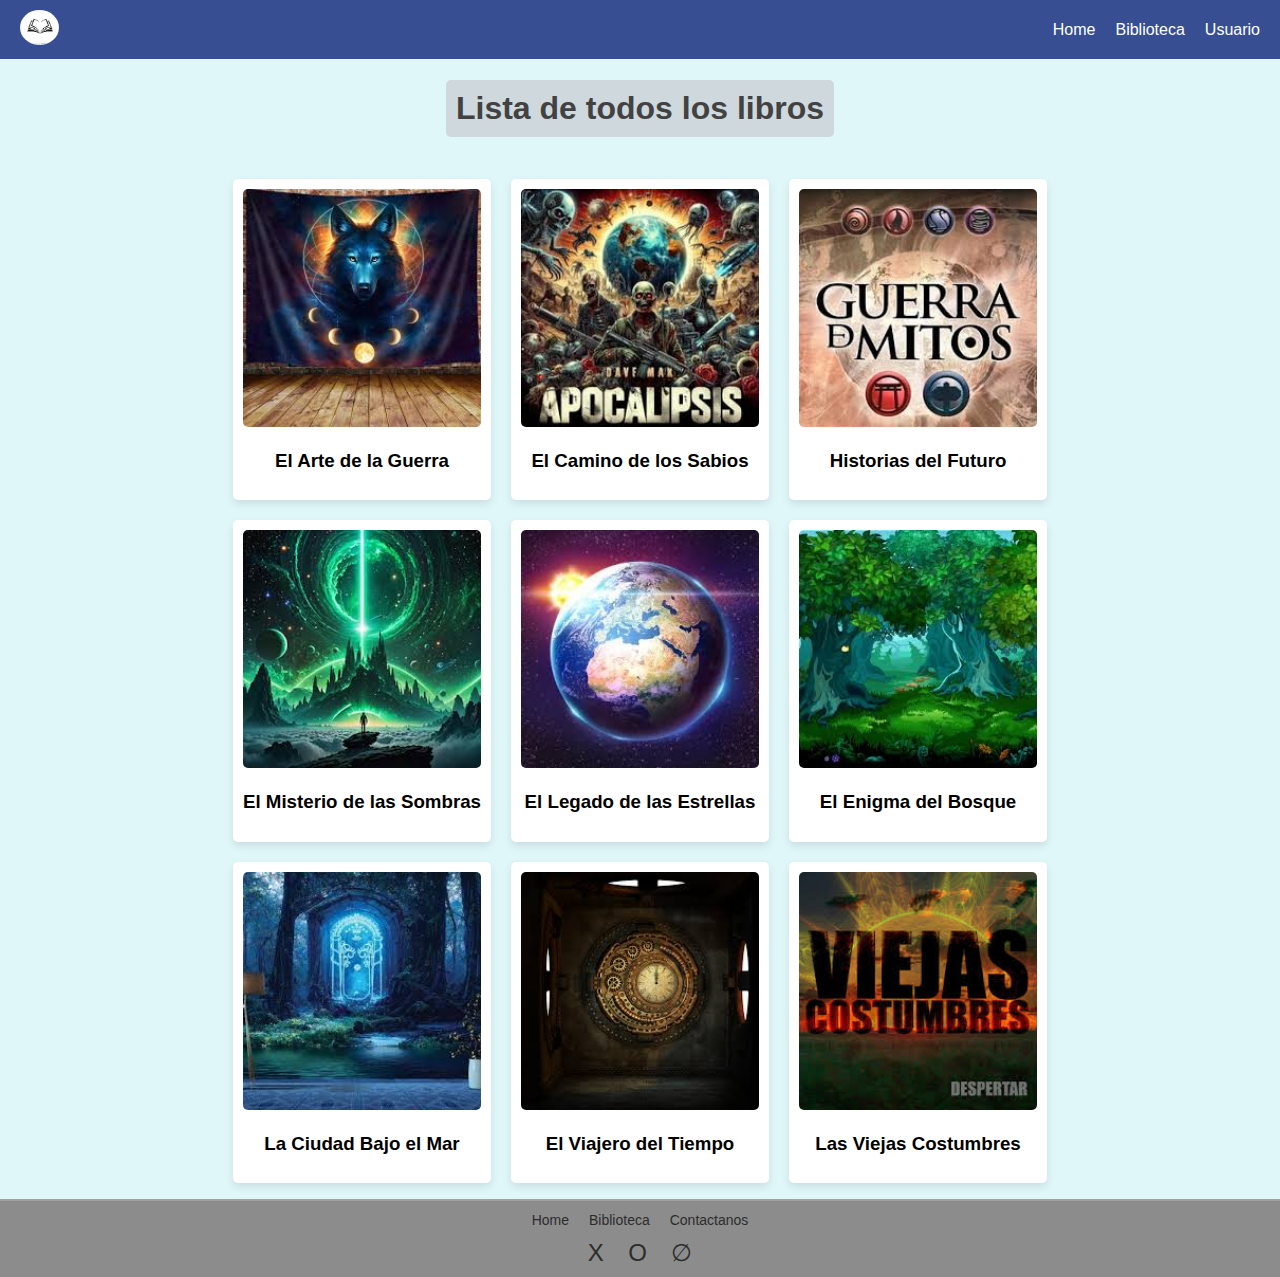
==== html/biblioteca.html @ 380d6970 "actualizar allproyect" ====
<!DOCTYPE html>
<html lang="es">
  <head>
    <meta charset="UTF-8" />
    <meta name="viewport" content="width=device-width, initial-scale=1.0" />
    <link rel="stylesheet" href="../css/biblioteca.css">
    <title>Biblioteca</title>
  </head>
  <body>
    <header>
      <div class="logo">
        <img class="logo-img" src="/assets/logo/logo.jpg" alt="" />
      </div>
      <nav class="nav">
        <ul>
          <li><a href="../index.html">Home</a></li>
          <li><a href="biblioteca.html">Biblioteca</a></li>
          <li class="for-pc"><a href="perfil.html">Usuario</a></li>
        </ul>
      </nav>
    </header>

    <main class="for-pc">
      <div class="main-content">
        <h1>Lista de todos los libros</h1>
        <div class="book-grid">
            <div class="book-item">
                <img src="/assets/150x100/img1.jpg" alt="Libro 1">
                <h3>El Arte de la Guerra</h3>
            </div>
            <div class="book-item">
                <img src="/assets/250x250/img1.jpg" alt="Libro 2">
                <h3>El Camino de los Sabios</h3>
            </div>
            <div class="book-item">
                <img src="/assets/250x250/img2.jpg" alt="Libro 3">
                <h3>Historias del Futuro</h3>
            </div>
            <div class="book-item">
                <img src="/assets/250x250/img3.jpg" alt="Libro 4">
                <h3>El Misterio de las Sombras</h3>
            </div>
            <div class="book-item">
                <img src="/assets/250x250/img4.jpg" alt="Libro 5">
                <h3>El Legado de las Estrellas</h3>
            </div>
            <div class="book-item">
                <img src="/assets/250x250/img5.jpg" alt="Libro 6">
                <h3>El Enigma del Bosque</h3>
            </div>
            <div class="book-item">
                <img src="/assets/250x250/img6.jpg" alt="Libro 7">
                <h3>La Ciudad Bajo el Mar</h3>
            </div>
            <div class="book-item">
                <img src="/assets/250x250/img7.jpg" alt="Libro 8">
                <h3>El Viajero del Tiempo</h3>
            </div>
            <div class="book-item">
                <img src="/assets/250x250/img8.jpg" alt="Libro 9">
                <h3>Las Viejas Costumbres</h3>
            </div>
        </div>    
      </div>
    </main>

    <main class="for-mobil">
      <h1 class="title">Lista de todos los libros</h1>
      <hr>
      <div >
        <div class="card" >
          <div class="card-content" >
            <h2><a href="details_book.html">El Arte de la Guerra</a></h2>
            <p>
                No todas las batallas se libran en campos de guerra. A veces, el conflicto
                interno es el más feroz. Aprender a dominar la mente y el espíritu es el
                verdadero arte de la guerra, donde la paz es la victoria final.
            </p>
        </div>
        
          <img src="https://via.placeholder.com/100" alt="" />
        </div>
        <hr />
        <div class="card">
            <div class="card-content">
              <h2>El Camino de los Sabios</h2>
              <p>
                  El conocimiento es la única riqueza que no se pierde. Adquiere sabiduría, no
                  para ser mejor que los demás, sino para crecer y compartir. Cada lección es un
                  paso hacia un horizonte más vasto.
              </p>
            </div>
        
          <img src="https://via.placeholder.com/100" alt="" />
        </div>
        <div class="card">
          <div class="card-content">
            <h2>Historias del Futuro</h2>
            <p>
                Imagina un mundo donde la tecnología y la humanidad coexisten en perfecta armonía.
                Las historias del futuro nos enseñan que cada avance es una oportunidad para
                mejorar nuestra existencia y desafiar los límites.
            </p>
        </div>
        
          <img src="https://via.placeholder.com/100" alt="" />
        </div>
        <div class="card">
          <div class="card-content">
            <h2>El Misterio de las Sombras</h2>
            <p>
                Entre la luz y la oscuridad, existen secretos que aún no hemos descubierto.
                Las sombras guardan misterios antiguos que esperan ser revelados por aquellos
                valientes dispuestos a mirar más allá.
            </p>
        </div>
        
          <img src="https://via.placeholder.com/100" alt="" />
        </div>

        <div class="card">
          <div class="card-content">
            <h2>El Legado de las Estrellas</h2>
            <p>
                En un futuro donde la humanidad ha colonizado otros planetas, un mensaje misterioso 
                de una civilización desaparecida podría ser la clave para comprender el origen de 
                la vida en el universo y el destino de todas las especies.
            </p>
        </div>
        
          <img src="https://via.placeholder.com/100" alt="" />
        </div>

        <div class="card">
          <div class="card-content">
            <h2>La Fortaleza del Desierto</h2>
            <p>
                En medio de un desierto infinito se erige una fortaleza antigua, protegida por 
                guardianes cuyo propósito ha sido olvidado con el paso del tiempo. Un joven 
                aventurero decide desvelar los misterios que yacen tras sus puertas.
            </p>
          </div>
        
          <img src="https://via.placeholder.com/100" alt="" />
        </div>

        <div class="card">
          <div class="card-content">
            <h2>El Enigma del Bosque</h2>
            <p>
                A las afueras de un pueblo, un bosque guarda misterios que nadie ha podido 
                desentrañar. Entre sus árboles milenarios, se ocultan criaturas legendarias y 
                secretos que desafían la razón. Solo los más valientes se atreven a aventurarse en 
                su interior.
            </p>
          </div>
        
          <img src="https://via.placeholder.com/100" alt="" />
        </div>

        <div class="card">
          <div class="card-content">
            <h2>La Ciudad Bajo el Mar</h2>
            <p>
                Una ciudad sumergida que fue olvidada por los mapas y por la humanidad, resurge 
                cuando un grupo de exploradores submarinos la encuentra. Lo que encuentran allí 
                cambiará para siempre la comprensión de la historia humana.
            </p>
          </div>
        
          <img src="https://via.placeholder.com/100" alt="" />
        </div>

        <div class="card">
          <div class="card-content">
            <h2>Los Viajeros del Tiempo</h2>
            <p>
                En el vasto océano del tiempo, los viajeros descubren que cada época tiene su
                encanto y sus peligros. Desde el pasado hasta el futuro, la línea temporal es
                un lienzo que dibujamos con nuestras acciones.
            </p>
          </div> 
       
          <img src="https://via.placeholder.com/100" alt="" />
        </div>
      </div>
  </main>
<!-- footers -->
    <footer class="footer for-pc">
      <nav class="footer-nav">
        <ul class="footer-menu">
          <li class="footer-menu-item">
            <a href="../index.html" class="footer-link">Home</a>
          </li>
          <li class="footer-menu-item">
            <a href="biblioteca.html" class="footer-link">Biblioteca</a>
          </li>
          <li class="footer-menu-item">
            <a href="contactanos.html" class="footer-link">Contactanos</a>
          </li>
        </ul>
      </nav>
      <div class="footer-icons">
        <span class="icon">X</span>
        <span class="icon">O</span>
        <span class="icon">∅</span>
      </div>
    </footer>


    <footer class="footer for-mobil">
      <ul class="footer-list">
        <li>Instagram</li>
        <li>Facebook</li>
        <li>Twiter</li>
        <li><a href="html/contactanos.html">Contactanos</a></li>
      </ul>
    </footer>
  </body>
</html>
---- css/biblioteca.css ----
@media (min-width: 501px) and (max-width: 1920px) {
  body {
    margin: 0;
    font-family: Arial, sans-serif;
    background-color: #e0f7fa;
  }
  .for-mobil {
    display: none;
  }
  header {
    background-color: #374f92;
    color: white;
    display: flex;
    justify-content: space-between;
    align-items: center;
    padding: 10px 20px;
  }

  .logo-img{
    max-width: 50px;
    max-height: 35px;
    border-radius: 50%;
  }
  header .logo {
  }

  header nav ul {
    list-style-type: none;
    margin: 0;
    padding: 0;
    display: flex;
    gap: 20px;
  }

  header nav ul li {
    display: inline;
  }

  header nav ul li a {
    color: white;
    text-decoration: none;
  }

  .main-content {
    display: flex;
    flex-direction: column;
    align-items: center;
    width: 100%;
    padding-bottom: 1rem;
  }

  h1 {
    background-color: #cfd8dc; /* Gris claro para la barra del título */
    padding: 10px;
    border-radius: 5px;
    color: #424242; /* Gris oscuro */
  }
  h3{
    display: flex;
    justify-content: center;
  }

  /* Estilos de la grid de libros */
  .book-grid {
    display: grid;
    gap: 20px;
    margin-top: 20px;
    grid-template-columns: repeat(3, 1fr);
  }
  
  .book-item {
    background-color: white;
    border-radius: 5px;
    padding: 10px;
    box-shadow: 0 4px 8px rgba(0, 0, 0, 0.1);
  }
  
  .book-item img {
    width: 100%;
    height: auto;
    border-radius: 5px;
  }

  /* footer */
  .footer {
    
    position: sticky-button;
    width: 100%;
    padding-top: 10%;
    background-color: #8c8c8c;
    padding: 10px 0;
    text-align: center;
    border-top: 2px solid #a1a1a1;
  }

  .footer-nav {
    margin-bottom: 10px;
  }

  .footer-menu {
    list-style-type: none;
    padding: 0;
    margin: 0;
    display: flex;
    justify-content: center;
    gap: 20px;
  }

  .footer-menu-item {
    display: inline;
  }

  .footer-link {
    text-decoration: none;
    color: #2c2c2c;
    font-size: 14px;
  }

  .footer-icons {
    margin-top: 10px;
  }

  .icon {
    font-size: 24px;
    color: #2c2c2c;
    margin: 0 10px;
  }
}
@media only screen and (max-width: 500px) {
  body {
    margin: 0;
    font-family: Arial, sans-serif;
    background-color: #e0f7fa;
    display: flex;
    flex-direction: column;
  }
  a {
    text-decoration: none;
    color: inherit;
  }

  .for-pc {
    display: none;
  }
  
  
  header {
    width: 100%;
    overflow-x: auto;
    background-color: #374f92;
    color: white;
    display: flex;
    justify-content: space-between;
    align-items: center;
    padding: 2% 0 2%;
    max-width: 100%; /* ajusta el valor según tus necesidades */
  }

  .logo {
    width: 50px;
    height: 30px;
    margin-left: 3%;
    background-color: #fff;
    border-radius: 50%;
  }
  .nav {
    margin-right: 3%;
    justify-content: space-around;
  }

  header nav ul {
    list-style-type: none;
    margin: 0;
    padding: 0;
    display: flex;
    gap: 20px;
  }

  header nav ul li {
    display: inline;
  }

  header nav ul li a {
    color: white;
    text-decoration: none;
  }
  .title{
    display: flex;
    justify-content: center;
  }
  .card {
    display: flex;
    justify-content: space-between;
    align-items: center;
    background-color: #d4ebeb;
    padding: 1%;
    margin: 1%;
    border: 1px solid #ccc;
    border-radius: 5px;
    cursor: pointer
  }

  .card-content h2 {
    margin: 0;
    font-size: 1.5em;
  }

  .card-content p {
    margin: 5px 0 0;
    color: #555;
  }
  h2 {
    display: flex;
    justify-content: center;
  }
  .footer {
    background-color: #4a4a4a;
    padding: 10px;
  }

  .footer-list {
    list-style-type: none;
    padding: 0;
    margin: 0;
  }

  .footer-list li {
    background-color: #5c5c5c;
    padding: 15px;
    margin: 5px 0;
    text-align: center;
    color: #ffffff;
    border: 1px solid #3a3a3a;
    border-radius: 4px;
  }
}
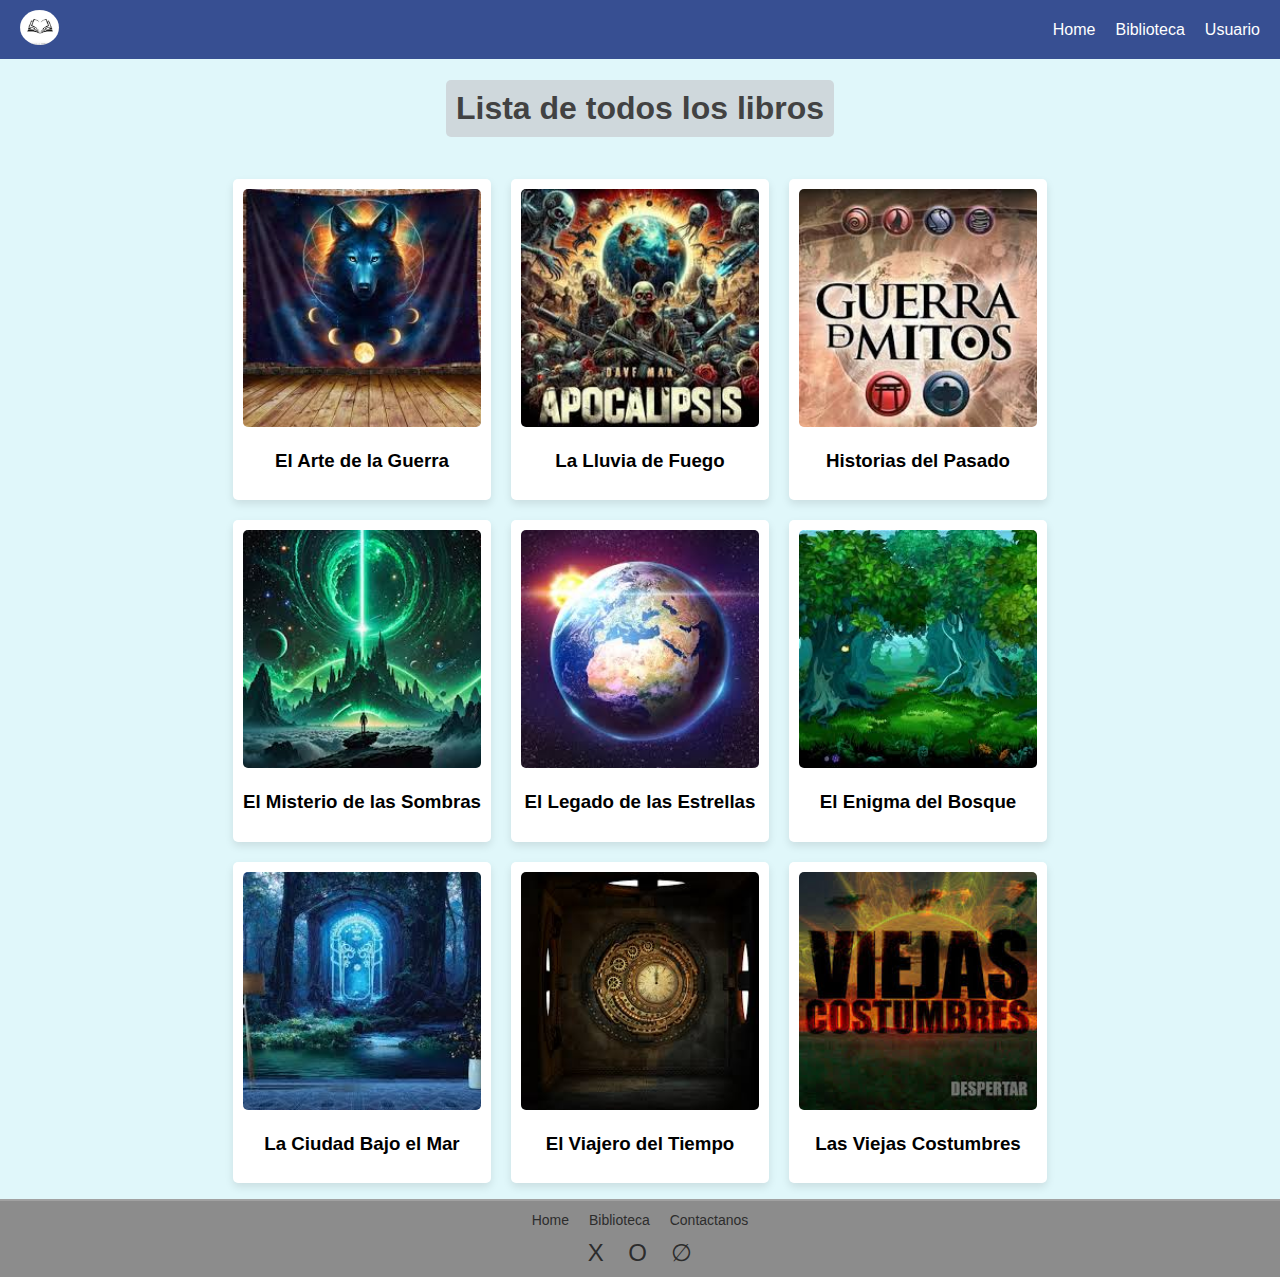
==== commit 0f5c6007: "nada" ====
--- a/html/biblioteca.html
+++ b/html/biblioteca.html
@@ -3,13 +3,13 @@
   <head>
     <meta charset="UTF-8" />
     <meta name="viewport" content="width=device-width, initial-scale=1.0" />
-    <link rel="stylesheet" href="../css/biblioteca.css">
+    <link rel="stylesheet" href="../css/biblioteca.css" />
     <title>Biblioteca</title>
   </head>
   <body>
     <header>
       <div class="logo">
-        <img class="logo-img" src="/assets/logo/logo.jpg" alt="" />
+        <img class="logo-img" src="../assets/logo/logo.jpg" alt="" />
       </div>
       <nav class="nav">
         <ul>
@@ -24,168 +24,177 @@
       <div class="main-content">
         <h1>Lista de todos los libros</h1>
         <div class="book-grid">
-            <div class="book-item">
-                <img src="/assets/150x100/img1.jpg" alt="Libro 1">
-                <h3>El Arte de la Guerra</h3>
-            </div>
-            <div class="book-item">
-                <img src="/assets/250x250/img1.jpg" alt="Libro 2">
-                <h3>El Camino de los Sabios</h3>
-            </div>
-            <div class="book-item">
-                <img src="/assets/250x250/img2.jpg" alt="Libro 3">
-                <h3>Historias del Futuro</h3>
-            </div>
-            <div class="book-item">
-                <img src="/assets/250x250/img3.jpg" alt="Libro 4">
-                <h3>El Misterio de las Sombras</h3>
-            </div>
-            <div class="book-item">
-                <img src="/assets/250x250/img4.jpg" alt="Libro 5">
-                <h3>El Legado de las Estrellas</h3>
-            </div>
-            <div class="book-item">
-                <img src="/assets/250x250/img5.jpg" alt="Libro 6">
-                <h3>El Enigma del Bosque</h3>
-            </div>
-            <div class="book-item">
-                <img src="/assets/250x250/img6.jpg" alt="Libro 7">
-                <h3>La Ciudad Bajo el Mar</h3>
-            </div>
-            <div class="book-item">
-                <img src="/assets/250x250/img7.jpg" alt="Libro 8">
-                <h3>El Viajero del Tiempo</h3>
-            </div>
-            <div class="book-item">
-                <img src="/assets/250x250/img8.jpg" alt="Libro 9">
-                <h3>Las Viejas Costumbres</h3>
-            </div>
-        </div>    
+          <div class="book-item">
+            <img src="../assets/150x100/img1.jpg" alt="Libro 1" />
+            <h3>El Arte de la Guerra</h3>
+          </div>
+          <div class="book-item">
+            <img src="../assets/250x250/img1.jpg" alt="Libro 2" />
+            <h3>La Lluvia de Fuego</h3>
+          </div>
+          <div class="book-item">
+            <img src="../assets/250x250/img2.jpg" alt="Libro 3" />
+            <h3>Historias del Pasado</h3>
+          </div>
+          <div class="book-item">
+            <img src="../assets/250x250/img3.jpg" alt="Libro 4" />
+            <h3>El Misterio de las Sombras</h3>
+          </div>
+          <div class="book-item">
+            <img src="../assets/250x250/img4.jpg" alt="Libro 5" />
+            <h3>El Legado de las Estrellas</h3>
+          </div>
+          <div class="book-item">
+            <img src="../assets/250x250/img5.jpg" alt="Libro 6" />
+            <h3>El Enigma del Bosque</h3>
+          </div>
+          <div class="book-item">
+            <img src="../assets/250x250/img6.jpg" alt="Libro 7" />
+            <h3>La Ciudad Bajo el Mar</h3>
+          </div>
+          <div class="book-item">
+            <img src="../assets/250x250/img7.jpg" alt="Libro 8" />
+            <h3>El Viajero del Tiempo</h3>
+          </div>
+          <div class="book-item">
+            <img src="../assets/250x250/img8.jpg" alt="Libro 9" />
+            <h3>Las Viejas Costumbres</h3>
+          </div>
+        </div>
       </div>
     </main>
 
     <main class="for-mobil">
-      <h1 class="title">Lista de todos los libros</h1>
-      <hr>
-      <div >
-        <div class="card" >
-          <div class="card-content" >
+      <h1 class="title">Lista de libros</h1>
+      <hr />
+      <div>
+        <div class="card">
+          <div class="card-content">
             <h2><a href="details_book.html">El Arte de la Guerra</a></h2>
             <p>
-                No todas las batallas se libran en campos de guerra. A veces, el conflicto
-                interno es el más feroz. Aprender a dominar la mente y el espíritu es el
-                verdadero arte de la guerra, donde la paz es la victoria final.
-            </p>
-        </div>
-        
-          <img src="https://via.placeholder.com/100" alt="" />
+              No todas las batallas se libran en campos de guerra. A veces, el
+              conflicto interno es el más feroz. Aprender a dominar la mente y
+              el espíritu es el verdadero arte de la guerra, donde la paz es la
+              victoria final.
+            </p>
+          </div>
+
+          <img src="../assets/150x100/img1.jpg" alt="" />
         </div>
         <hr />
         <div class="card">
-            <div class="card-content">
-              <h2>El Camino de los Sabios</h2>
-              <p>
-                  El conocimiento es la única riqueza que no se pierde. Adquiere sabiduría, no
-                  para ser mejor que los demás, sino para crecer y compartir. Cada lección es un
-                  paso hacia un horizonte más vasto.
-              </p>
-            </div>
-        
-          <img src="https://via.placeholder.com/100" alt="" />
-        </div>
-        <div class="card">
-          <div class="card-content">
-            <h2>Historias del Futuro</h2>
-            <p>
-                Imagina un mundo donde la tecnología y la humanidad coexisten en perfecta armonía.
-                Las historias del futuro nos enseñan que cada avance es una oportunidad para
-                mejorar nuestra existencia y desafiar los límites.
-            </p>
-        </div>
-        
-          <img src="https://via.placeholder.com/100" alt="" />
+          <div class="card-content">
+            <h2>La Lluvia de Fuego</h2>
+            <p>
+              En un futuro no muy lejano, la humanidad se enfrenta a una
+              catástrofe sin precedentes. Un fenómeno misterioso comienza a
+              afectar la atmósfera terrestre, provocando una lluvia de fuego que
+              cae del cielo y consume todo a su paso. Las ciudades se convierten
+              en infiernos, los océanos se evaporan y la vida en la Tierra se
+              enfrenta a la extinción.
+            </p>
+          </div>
+
+          <img src="../assets/250x250/img1.jpg" alt="" />
+        </div>
+        <div class="card">
+          <div class="card-content">
+            <h2>Historias del Pasado</h2>
+            <p>
+              El libro es una colección de historias que giran en torno a
+              batallas épicas entre dioses, semidioses y mortales de diversas
+              mitologías. El autor teje con maestría relatos de diferentes
+              culturas, creando una rica tapicería de conflictos legendarios.
+            </p>
+          </div>
+
+          <img src="../assets/250x250/img2.jpg" alt="" />
         </div>
         <div class="card">
           <div class="card-content">
             <h2>El Misterio de las Sombras</h2>
             <p>
-                Entre la luz y la oscuridad, existen secretos que aún no hemos descubierto.
-                Las sombras guardan misterios antiguos que esperan ser revelados por aquellos
-                valientes dispuestos a mirar más allá.
-            </p>
-        </div>
-        
-          <img src="https://via.placeholder.com/100" alt="" />
+              Entre la luz y la oscuridad, existen secretos que aún no hemos
+              descubierto. Las sombras guardan misterios antiguos que esperan
+              ser revelados por aquellos valientes dispuestos a mirar más allá.
+            </p>
+          </div>
+
+          <img src="../assets/250x250/img3.jpg" alt="" />
         </div>
 
         <div class="card">
           <div class="card-content">
             <h2>El Legado de las Estrellas</h2>
             <p>
-                En un futuro donde la humanidad ha colonizado otros planetas, un mensaje misterioso 
-                de una civilización desaparecida podría ser la clave para comprender el origen de 
-                la vida en el universo y el destino de todas las especies.
-            </p>
-        </div>
-        
-          <img src="https://via.placeholder.com/100" alt="" />
-        </div>
-
-        <div class="card">
-          <div class="card-content">
-            <h2>La Fortaleza del Desierto</h2>
-            <p>
-                En medio de un desierto infinito se erige una fortaleza antigua, protegida por 
-                guardianes cuyo propósito ha sido olvidado con el paso del tiempo. Un joven 
-                aventurero decide desvelar los misterios que yacen tras sus puertas.
-            </p>
-          </div>
-        
-          <img src="https://via.placeholder.com/100" alt="" />
+              En un futuro donde la humanidad ha colonizado otros planetas, un
+              mensaje misterioso de una civilización desaparecida podría ser la
+              clave para comprender el origen de la vida en el universo y el
+              destino de todas las especies.
+            </p>
+          </div>
+
+          <img src="../assets/250x250/img4.jpg" alt="" />
         </div>
 
         <div class="card">
           <div class="card-content">
             <h2>El Enigma del Bosque</h2>
             <p>
-                A las afueras de un pueblo, un bosque guarda misterios que nadie ha podido 
-                desentrañar. Entre sus árboles milenarios, se ocultan criaturas legendarias y 
-                secretos que desafían la razón. Solo los más valientes se atreven a aventurarse en 
-                su interior.
-            </p>
-          </div>
-        
-          <img src="https://via.placeholder.com/100" alt="" />
+              A las afueras de un pueblo, un bosque guarda misterios que nadie
+              ha podido desentrañar. Entre sus árboles milenarios, se ocultan
+              criaturas legendarias y secretos que desafían la razón. Solo los
+              más valientes se atreven a aventurarse en su interior.
+            </p>
+          </div>
+
+          <img src="../assets/250x250/img5.jpg" alt="" />
         </div>
 
         <div class="card">
           <div class="card-content">
             <h2>La Ciudad Bajo el Mar</h2>
             <p>
-                Una ciudad sumergida que fue olvidada por los mapas y por la humanidad, resurge 
-                cuando un grupo de exploradores submarinos la encuentra. Lo que encuentran allí 
-                cambiará para siempre la comprensión de la historia humana.
-            </p>
-          </div>
-        
-          <img src="https://via.placeholder.com/100" alt="" />
+              Una ciudad sumergida que fue olvidada por los mapas y por la
+              humanidad, resurge cuando un grupo de exploradores submarinos la
+              encuentra. Lo que encuentran allí cambiará para siempre la
+              comprensión de la historia humana.
+            </p>
+          </div>
+
+          <img src="../assets/250x250/img6.jpg" alt="" />
         </div>
 
         <div class="card">
           <div class="card-content">
             <h2>Los Viajeros del Tiempo</h2>
             <p>
-                En el vasto océano del tiempo, los viajeros descubren que cada época tiene su
-                encanto y sus peligros. Desde el pasado hasta el futuro, la línea temporal es
-                un lienzo que dibujamos con nuestras acciones.
-            </p>
-          </div> 
-       
-          <img src="https://via.placeholder.com/100" alt="" />
-        </div>
-      </div>
-  </main>
-<!-- footers -->
+              En el vasto océano del tiempo, los viajeros descubren que cada
+              época tiene su encanto y sus peligros. Desde el pasado hasta el
+              futuro, la línea temporal es un lienzo que dibujamos con nuestras
+              acciones.
+            </p>
+          </div>
+
+          <img src="../assets/250x250/img7.jpg" alt="" />
+        </div>
+
+        <div class="card">
+          <div class="card-content">
+            <h2>Las Viejas Costumbres</h2>
+            <p>
+              "Las Viejas Costumbres" es un libro que explora las tradiciones y
+              costumbres de diferentes culturas y sociedades. La obra sigue la
+              evolución de estas costumbres y tradiciones a lo largo del tiempo,
+              analizando cómo la modernización y la global
+            </p>
+          </div>
+
+          <img src="../assets/250x250/img8.jpg" alt="" />
+        </div>
+      </div>
+    </main>
+    <!-- footers -->
     <footer class="footer for-pc">
       <nav class="footer-nav">
         <ul class="footer-menu">
@@ -207,7 +216,6 @@
       </div>
     </footer>
 
-
     <footer class="footer for-mobil">
       <ul class="footer-list">
         <li>Instagram</li>
